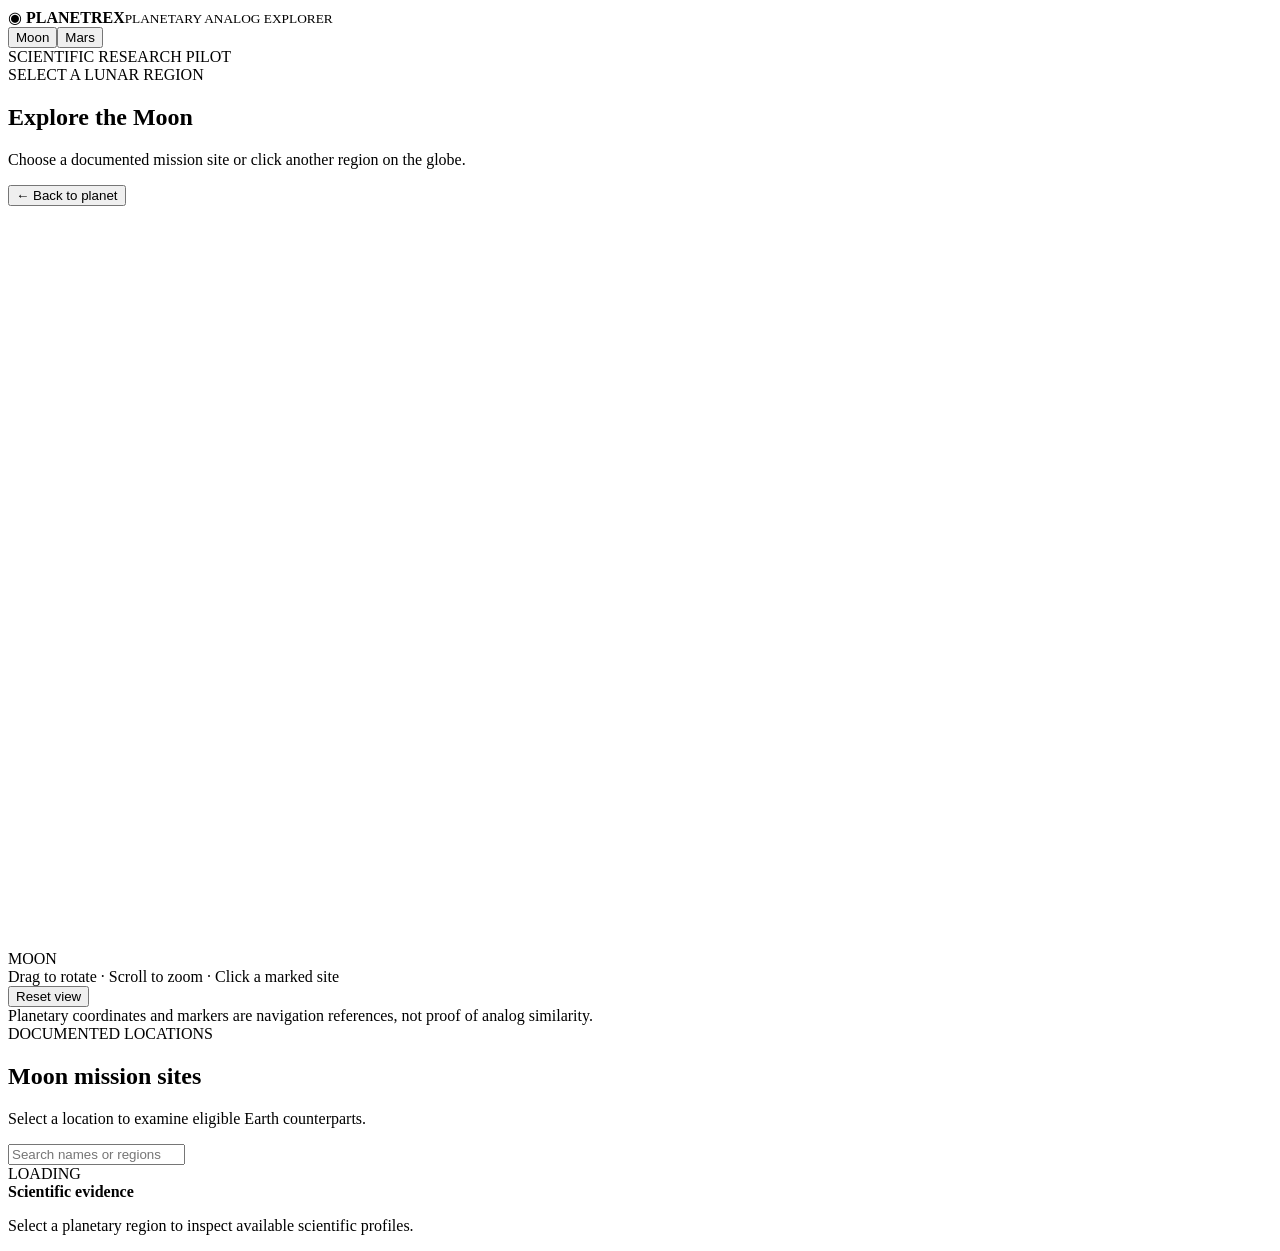
==== backend/app/web/index.html @ 90e09cd4 "Add functional Moon-first browser explorer" ====
<!doctype html>
<html lang="en"><head><meta charset="utf-8"><meta name="viewport" content="width=device-width, initial-scale=1"><title>PLANETREX — Planetary Explorer</title>
<link rel="stylesheet" href="/explorer-assets/explorer.css"><script src="/explorer-assets/explorer.js" defer></script></head>
<body><header class="topbar"><div class="brand">◉ <strong>PLANETREX</strong><small>PLANETARY ANALOG EXPLORER</small></div>
<nav aria-label="Choose planet"><button class="tab active" id="moon-tab">Moon</button><button class="tab" id="mars-tab">Mars</button></nav><span class="status">SCIENTIFIC RESEARCH PILOT</span></header>
<main class="layout"><section class="viewer"><div class="intro"><div class="eyebrow" id="mode-label">SELECT A LUNAR REGION</div>
<h1 id="page-heading">Explore the Moon</h1><p id="page-subtitle">Choose a documented mission site or click another region on the globe.</p>
<button id="back-button" class="back hidden">← Back to planet</button></div>
<div class="stage"><canvas id="globe" role="img" aria-label="Interactive planetary globe" width="740" height="740"></canvas>
<div class="stage-tag" id="globe-name">MOON</div><div class="instructions">Drag to rotate · Scroll to zoom · Click a marked site</div>
<button id="reset-button" class="reset">Reset view</button></div><div class="footer">Planetary coordinates and markers are navigation references, not proof of analog similarity.</div></section>
<aside class="sidebar"><div class="sidehead"><div class="eyebrow" id="side-type">DOCUMENTED LOCATIONS</div><h2 id="side-title">Moon mission sites</h2>
<p id="side-description">Select a location to examine eligible Earth counterparts.</p><input id="location-search" type="search" placeholder="Search names or regions"></div>
<div class="list-label" id="list-label">LOADING</div><div class="locations" id="locations" aria-live="polite"></div>
<div class="details" id="details"><b>Scientific evidence</b><p>Select a planetary region to inspect available scientific profiles.</p></div></aside></main></body></html>
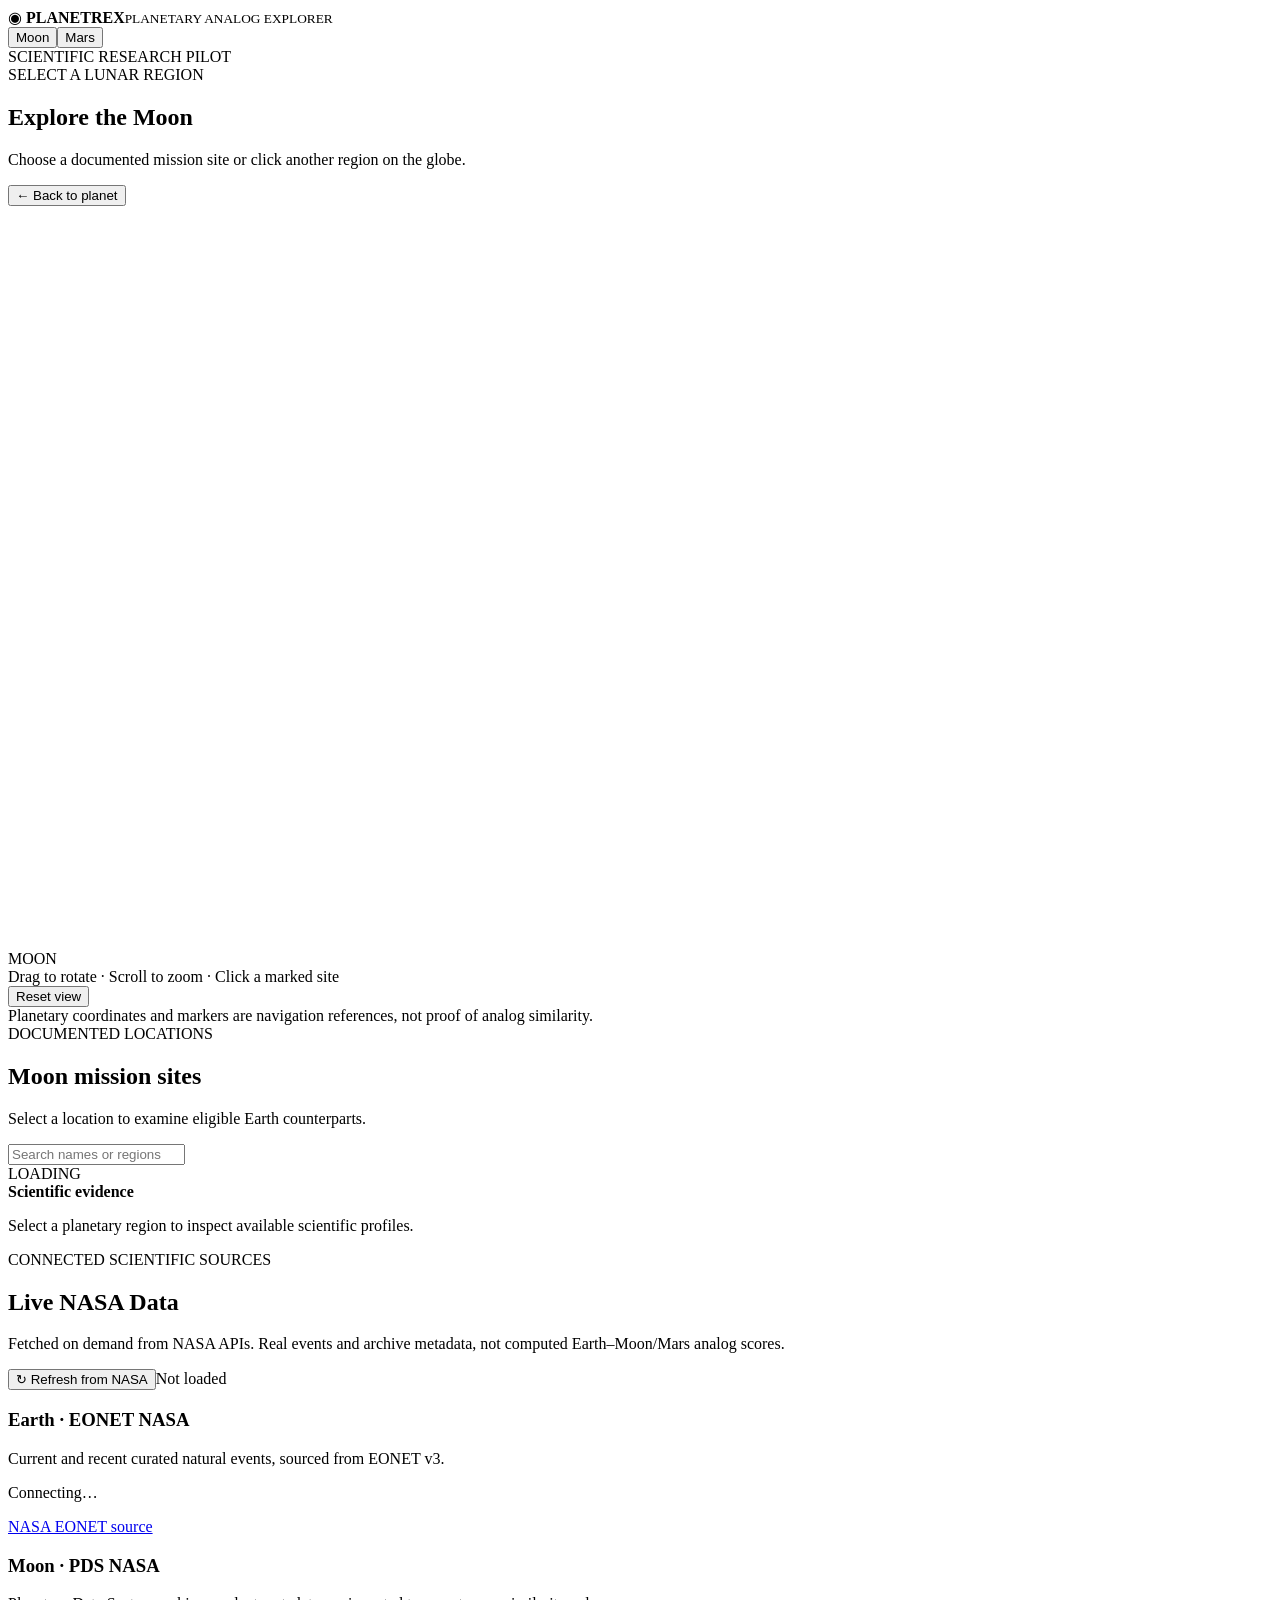
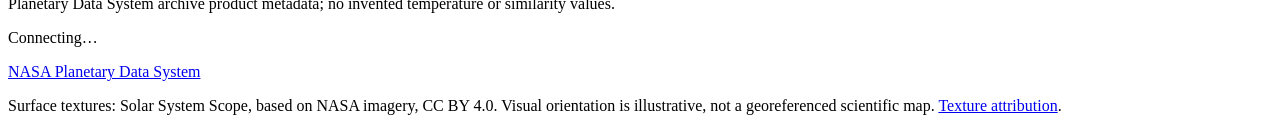
==== commit 4e1b7865: "Add visible live NASA sources and scientific provenance panel" ====
--- a/backend/app/web/index.html
+++ b/backend/app/web/index.html
@@ -12,4 +12,19 @@
 <aside class="sidebar"><div class="sidehead"><div class="eyebrow" id="side-type">DOCUMENTED LOCATIONS</div><h2 id="side-title">Moon mission sites</h2>
 <p id="side-description">Select a location to examine eligible Earth counterparts.</p><input id="location-search" type="search" placeholder="Search names or regions"></div>
 <div class="list-label" id="list-label">LOADING</div><div class="locations" id="locations" aria-live="polite"></div>
-<div class="details" id="details"><b>Scientific evidence</b><p>Select a planetary region to inspect available scientific profiles.</p></div></aside></main></body></html>+<div class="details" id="details"><b>Scientific evidence</b><p>Select a planetary region to inspect available scientific profiles.</p></div></aside></main>
+<section class="live-panel" id="nasa-live" aria-labelledby="live-title">
+  <div class="live-top"><div><div class="eyebrow">CONNECTED SCIENTIFIC SOURCES</div><h2 id="live-title">Live NASA Data</h2><p>Fetched on demand from NASA APIs. Real events and archive metadata, not computed Earth–Moon/Mars analog scores.</p></div>
+   <div class="live-actions"><button id="refresh-live" type="button">↻ Refresh from NASA</button><span id="live-state" role="status" aria-live="polite">Not loaded</span></div></div>
+  <div class="live-grid">
+   <article><h3>Earth · EONET <span class="api-pill">NASA</span></h3><p class="live-note">Current and recent curated natural events, sourced from EONET v3.</p>
+    <p id="earth-source-status" class="api-status">Connecting…</p><div id="earth-events" class="live-results"></div>
+    <a href="https://eonet.gsfc.nasa.gov/" target="_blank" rel="noopener noreferrer">NASA EONET source</a>
+   </article>
+   <article><h3 id="pds-title">Moon · PDS <span class="api-pill">NASA</span></h3><p class="live-note">Planetary Data System archive product metadata; no invented temperature or similarity values.</p>
+    <p id="pds-source-status" class="api-status">Connecting…</p><div id="pds-products" class="live-results"></div>
+    <a href="https://pds.nasa.gov/" target="_blank" rel="noopener noreferrer">NASA Planetary Data System</a>
+   </article>
+  </div>
+ <p class="source-credit">Surface textures: Solar System Scope, based on NASA imagery, CC BY 4.0. Visual orientation is illustrative, not a georeferenced scientific map. <a href="https://www.solarsystemscope.com/textures/" target="_blank" rel="noopener noreferrer">Texture attribution</a>.</p>
+</section></body></html>
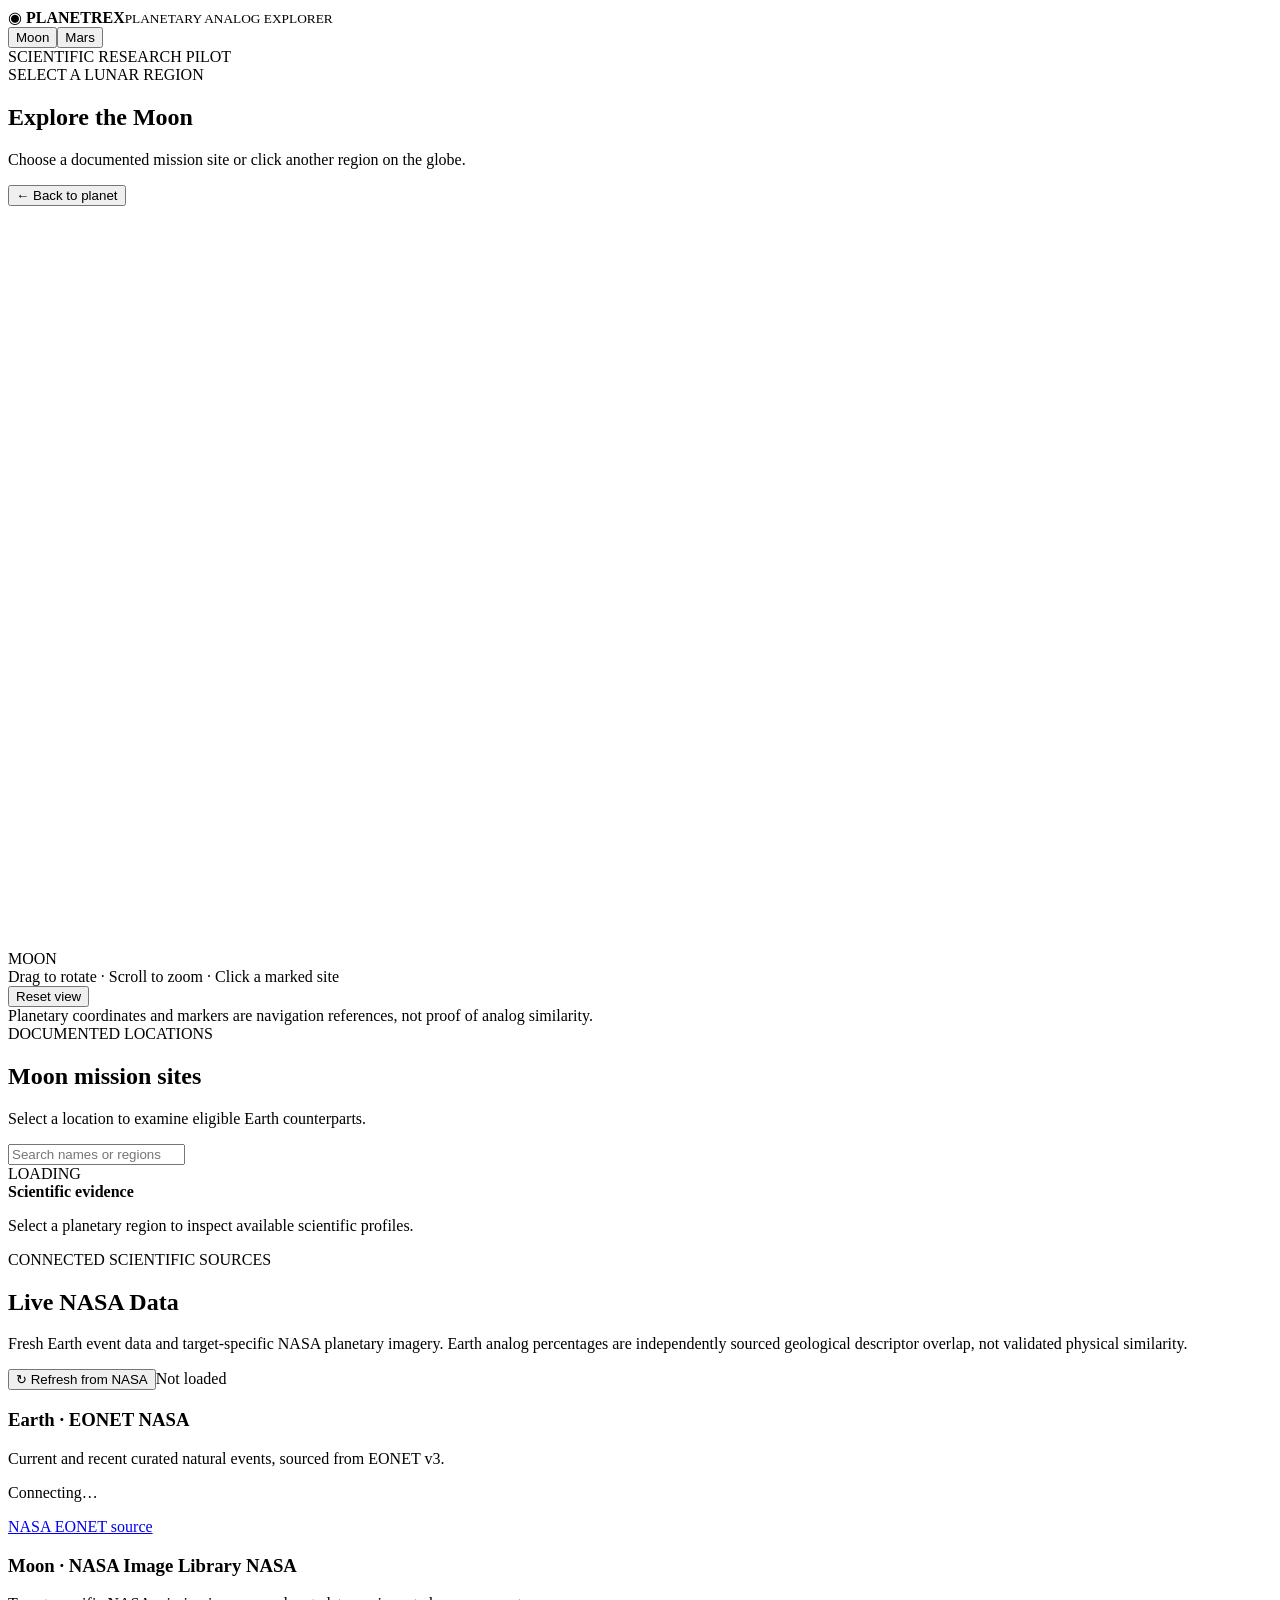
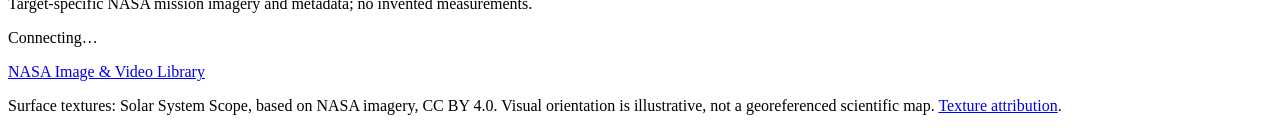
==== commit 74439a99: "Clearly label target-specific NASA imagery and honest analog screening metric" ====
--- a/backend/app/web/index.html
+++ b/backend/app/web/index.html
@@ -14,16 +14,16 @@
 <div class="list-label" id="list-label">LOADING</div><div class="locations" id="locations" aria-live="polite"></div>
 <div class="details" id="details"><b>Scientific evidence</b><p>Select a planetary region to inspect available scientific profiles.</p></div></aside></main>
 <section class="live-panel" id="nasa-live" aria-labelledby="live-title">
-  <div class="live-top"><div><div class="eyebrow">CONNECTED SCIENTIFIC SOURCES</div><h2 id="live-title">Live NASA Data</h2><p>Fetched on demand from NASA APIs. Real events and archive metadata, not computed Earth–Moon/Mars analog scores.</p></div>
+  <div class="live-top"><div><div class="eyebrow">CONNECTED SCIENTIFIC SOURCES</div><h2 id="live-title">Live NASA Data</h2><p>Fresh Earth event data and target-specific NASA planetary imagery. Earth analog percentages are independently sourced geological descriptor overlap, not validated physical similarity.</p></div>
    <div class="live-actions"><button id="refresh-live" type="button">↻ Refresh from NASA</button><span id="live-state" role="status" aria-live="polite">Not loaded</span></div></div>
   <div class="live-grid">
    <article><h3>Earth · EONET <span class="api-pill">NASA</span></h3><p class="live-note">Current and recent curated natural events, sourced from EONET v3.</p>
     <p id="earth-source-status" class="api-status">Connecting…</p><div id="earth-events" class="live-results"></div>
     <a href="https://eonet.gsfc.nasa.gov/" target="_blank" rel="noopener noreferrer">NASA EONET source</a>
    </article>
-   <article><h3 id="pds-title">Moon · PDS <span class="api-pill">NASA</span></h3><p class="live-note">Planetary Data System archive product metadata; no invented temperature or similarity values.</p>
+   <article><h3 id="pds-title">Moon · NASA Image Library <span class="api-pill">NASA</span></h3><p class="live-note">Target-specific NASA mission imagery and metadata; no invented measurements.</p>
     <p id="pds-source-status" class="api-status">Connecting…</p><div id="pds-products" class="live-results"></div>
-    <a href="https://pds.nasa.gov/" target="_blank" rel="noopener noreferrer">NASA Planetary Data System</a>
+    <a href="https://images.nasa.gov/" target="_blank" rel="noopener noreferrer">NASA Image &amp; Video Library</a>
    </article>
   </div>
  <p class="source-credit">Surface textures: Solar System Scope, based on NASA imagery, CC BY 4.0. Visual orientation is illustrative, not a georeferenced scientific map. <a href="https://www.solarsystemscope.com/textures/" target="_blank" rel="noopener noreferrer">Texture attribution</a>.</p>
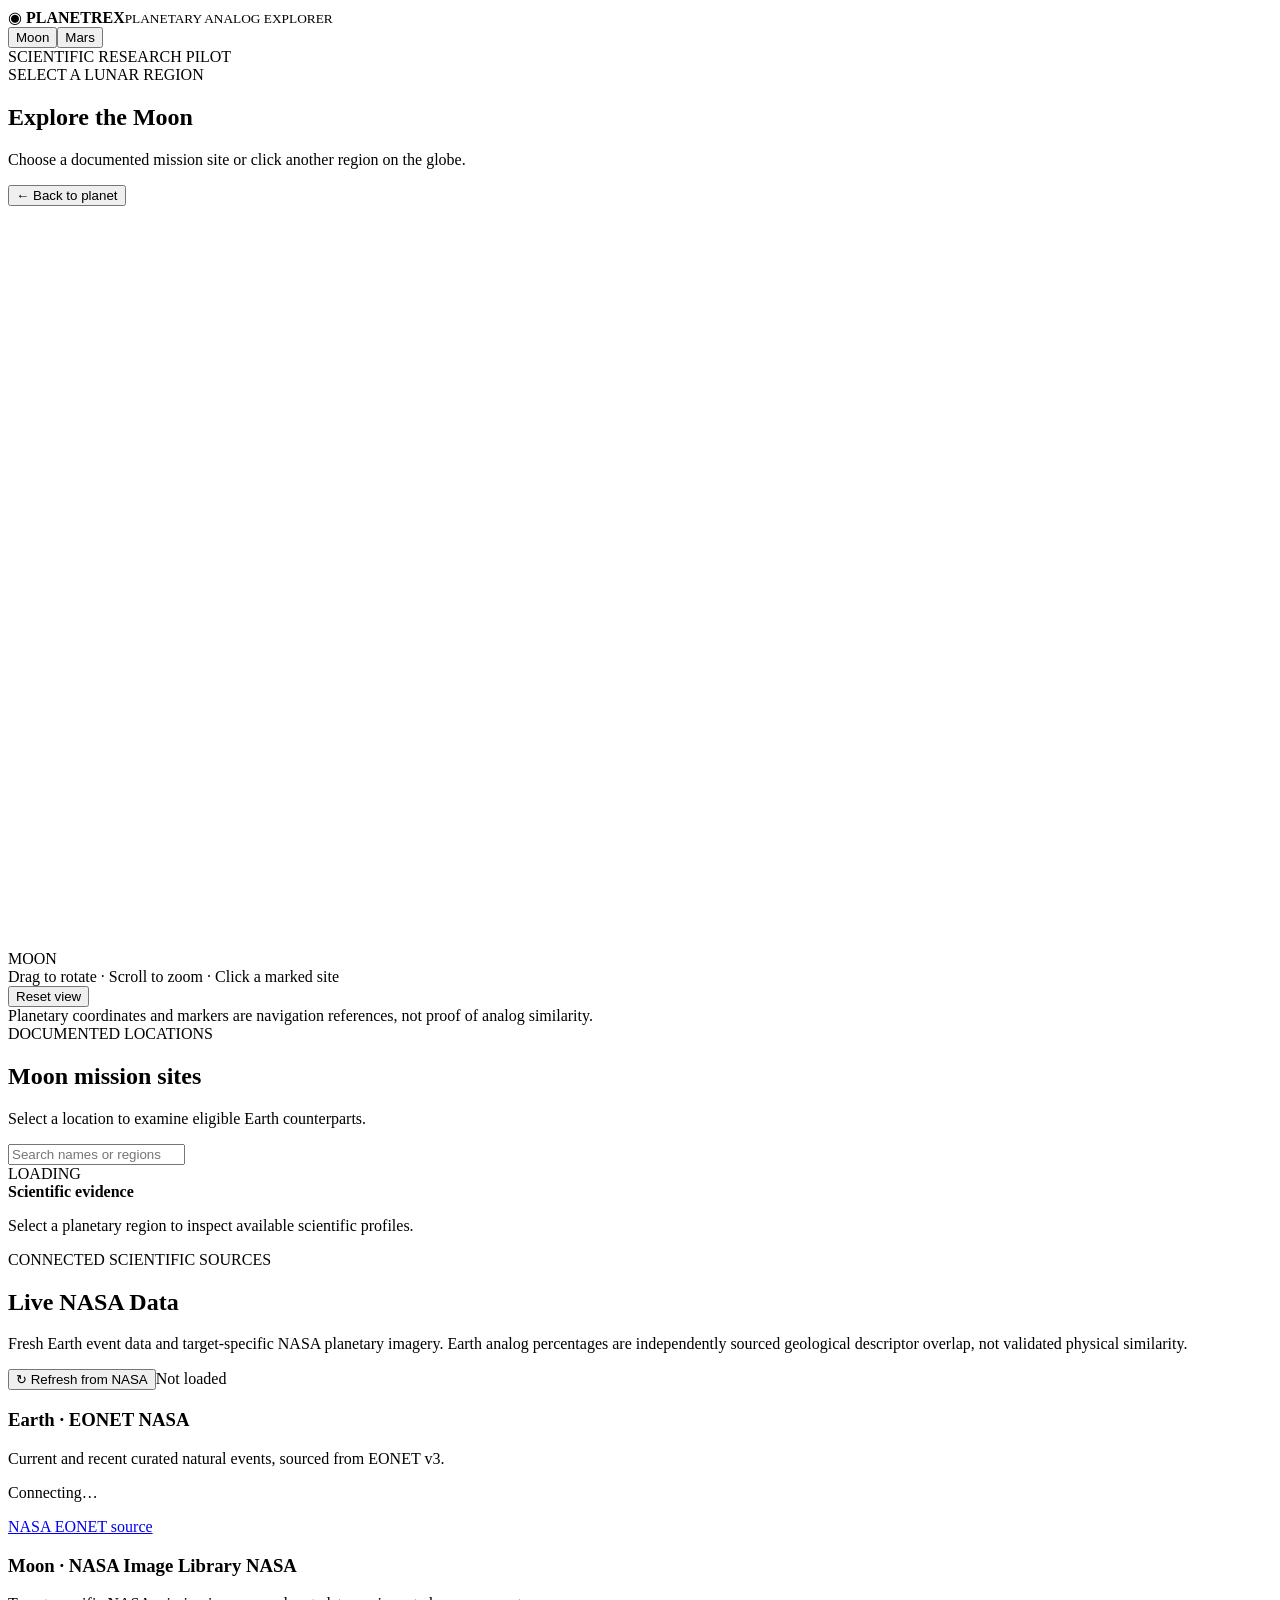
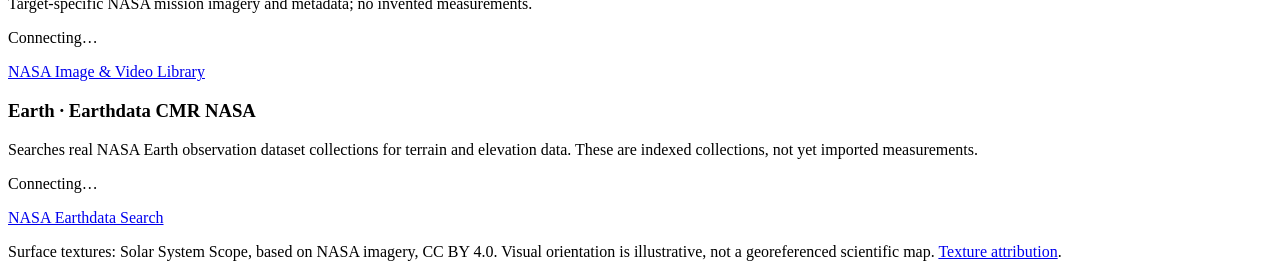
==== commit 39820a05: "Display NASA Earthdata terrain datasets as a separate searchable source catalogue" ====
--- a/backend/app/web/index.html
+++ b/backend/app/web/index.html
@@ -25,6 +25,11 @@
     <p id="pds-source-status" class="api-status">Connecting…</p><div id="pds-products" class="live-results"></div>
     <a href="https://images.nasa.gov/" target="_blank" rel="noopener noreferrer">NASA Image &amp; Video Library</a>
    </article>
+   <article><h3>Earth · Earthdata CMR <span class="api-pill">NASA</span></h3>
+    <p class="live-note">Searches real NASA Earth observation dataset collections for terrain and elevation data. These are indexed collections, not yet imported measurements.</p>
+    <p id="cmr-source-status" class="api-status">Connecting…</p><div id="cmr-products" class="live-results"></div>
+    <a href="https://search.earthdata.nasa.gov/" target="_blank" rel="noopener noreferrer">NASA Earthdata Search</a>
+   </article>
   </div>
  <p class="source-credit">Surface textures: Solar System Scope, based on NASA imagery, CC BY 4.0. Visual orientation is illustrative, not a georeferenced scientific map. <a href="https://www.solarsystemscope.com/textures/" target="_blank" rel="noopener noreferrer">Texture attribution</a>.</p>
 </section></body></html>
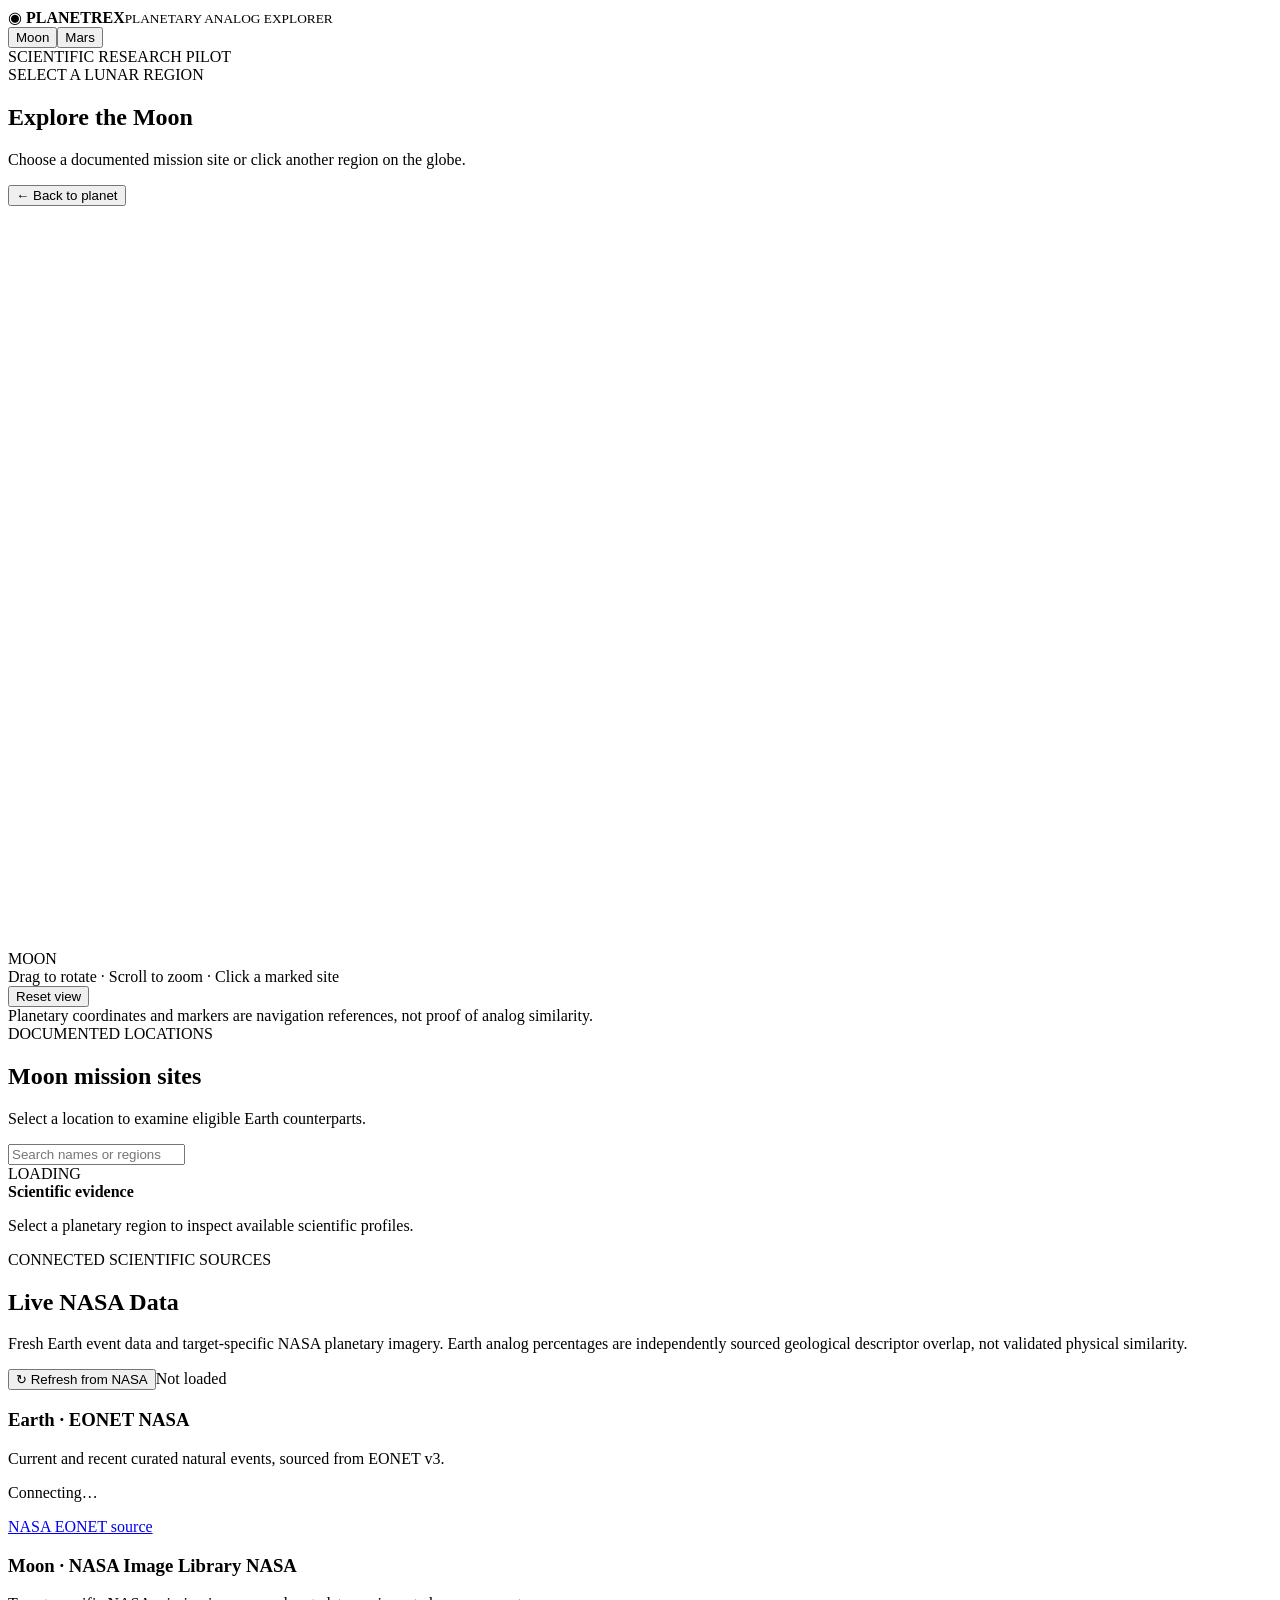
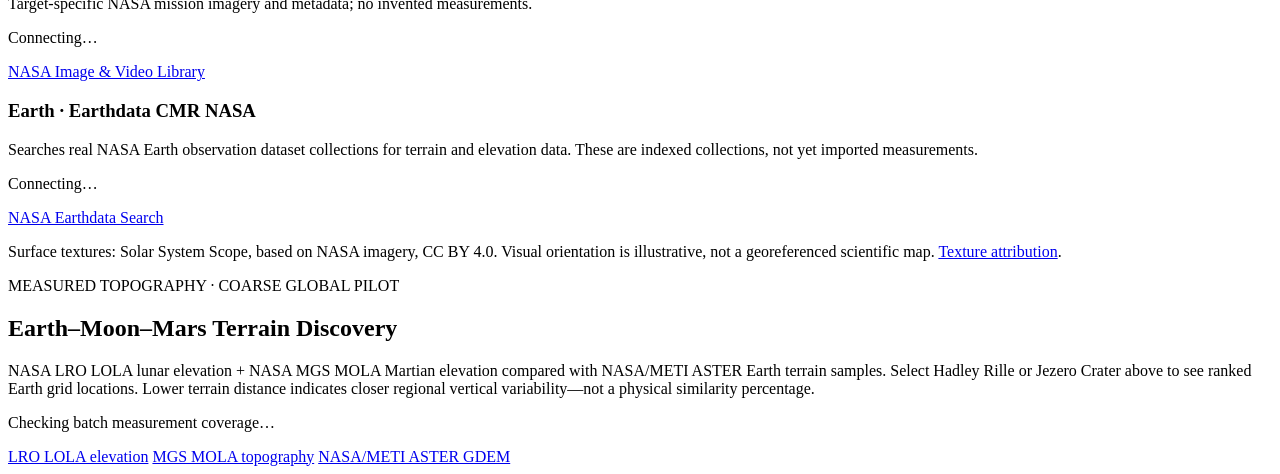
==== commit 547a7084: "Show measured NASA LOLA/MOLA–ASTER global terrain survey coverage and data provenance" ====
--- a/backend/app/web/index.html
+++ b/backend/app/web/index.html
@@ -32,4 +32,15 @@
    </article>
   </div>
  <p class="source-credit">Surface textures: Solar System Scope, based on NASA imagery, CC BY 4.0. Visual orientation is illustrative, not a georeferenced scientific map. <a href="https://www.solarsystemscope.com/textures/" target="_blank" rel="noopener noreferrer">Texture attribution</a>.</p>
+</section><section class="survey-panel" aria-label="Global terrain survey">
+ <div class="survey-info">
+  <div class="eyebrow">MEASURED TOPOGRAPHY · COARSE GLOBAL PILOT</div>
+  <h2>Earth–Moon–Mars Terrain Discovery</h2>
+  <p>NASA LRO LOLA lunar elevation + NASA MGS MOLA Martian elevation compared with NASA/METI ASTER Earth terrain samples.
+  Select Hadley Rille or Jezero Crater above to see ranked Earth grid locations. Lower terrain distance indicates closer regional vertical variability—not a physical similarity percentage.</p>
+  <p id="survey-data-status" class="api-status" aria-live="polite">Checking batch measurement coverage…</p>
+  <div class="survey-sources"><a href="https://svs.gsfc.nasa.gov/4720/" target="_blank" rel="noopener noreferrer">LRO LOLA elevation</a>
+  <a href="https://pds-geosciences.wustl.edu/missions/mgs/megdr.html" target="_blank" rel="noopener noreferrer">MGS MOLA topography</a>
+  <a href="https://www.opentopodata.org/datasets/aster/" target="_blank" rel="noopener noreferrer">NASA/METI ASTER GDEM</a></div>
+ </div>
 </section></body></html>
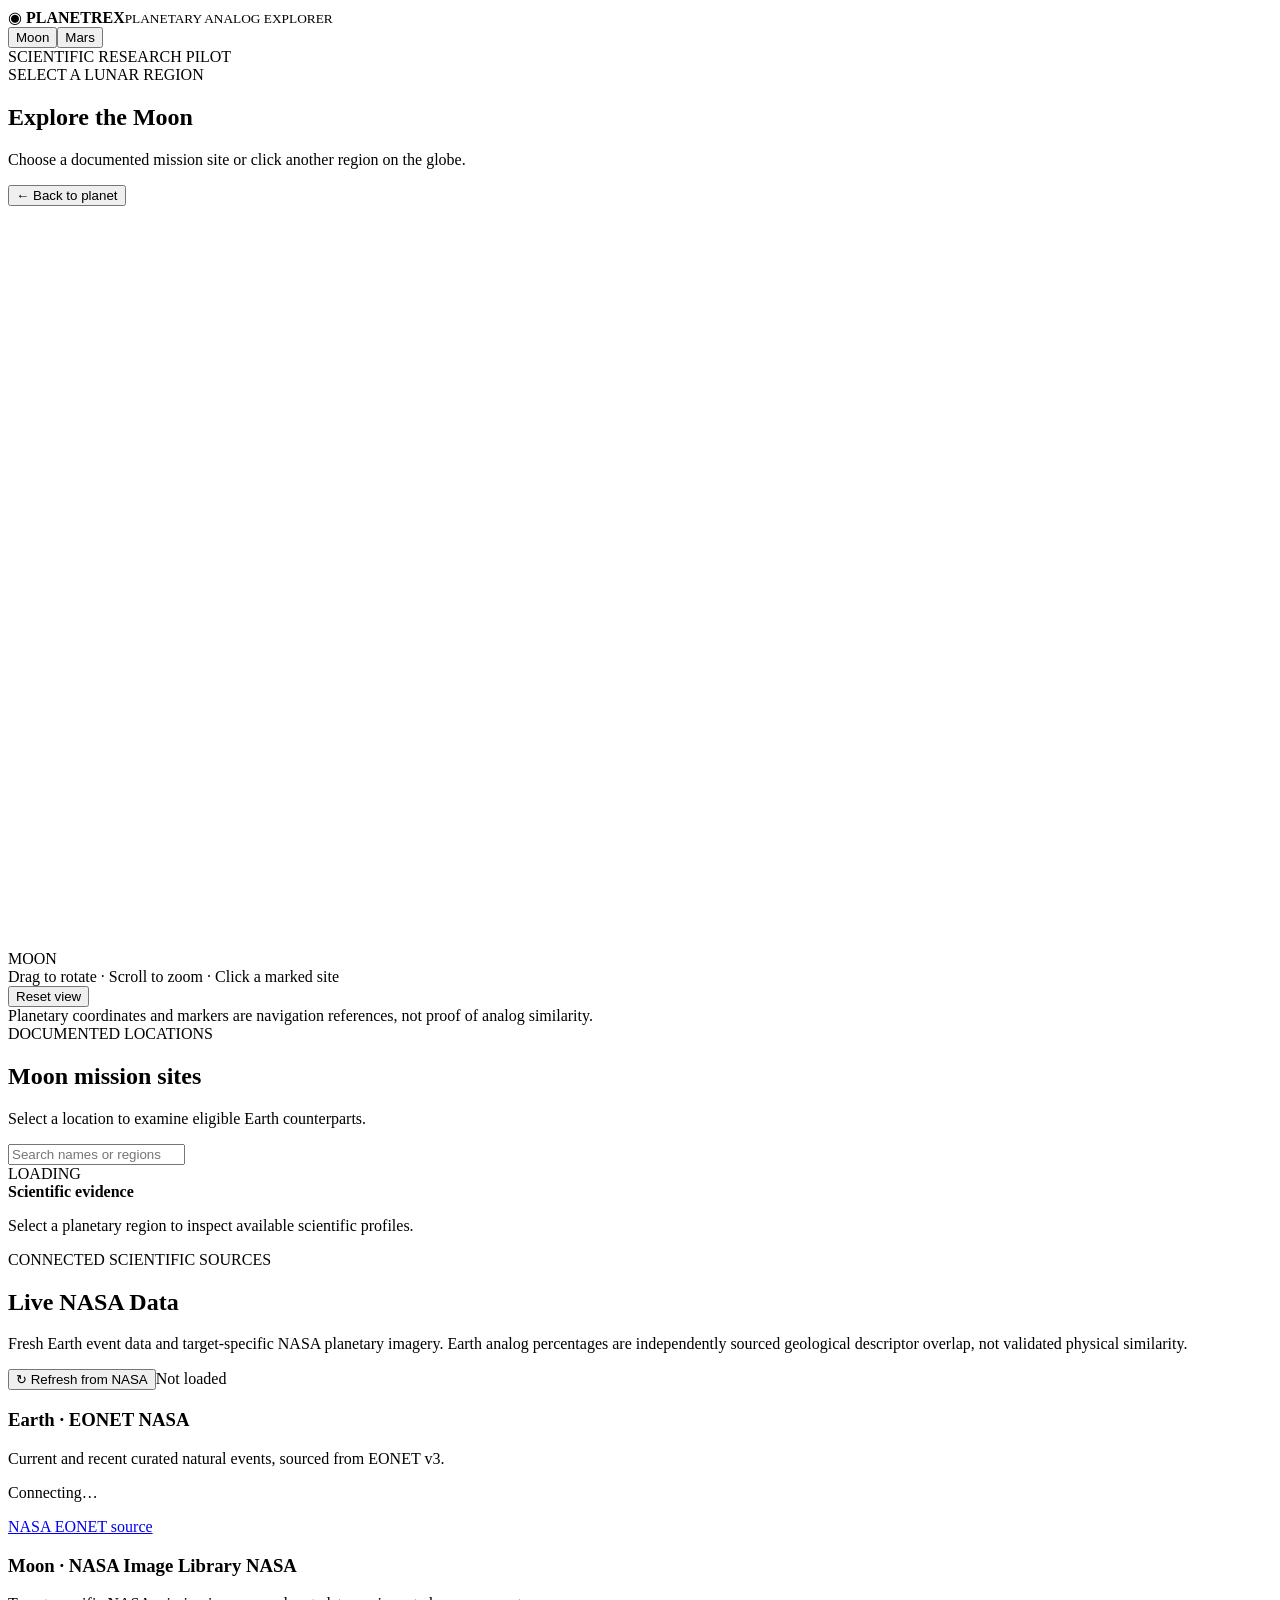
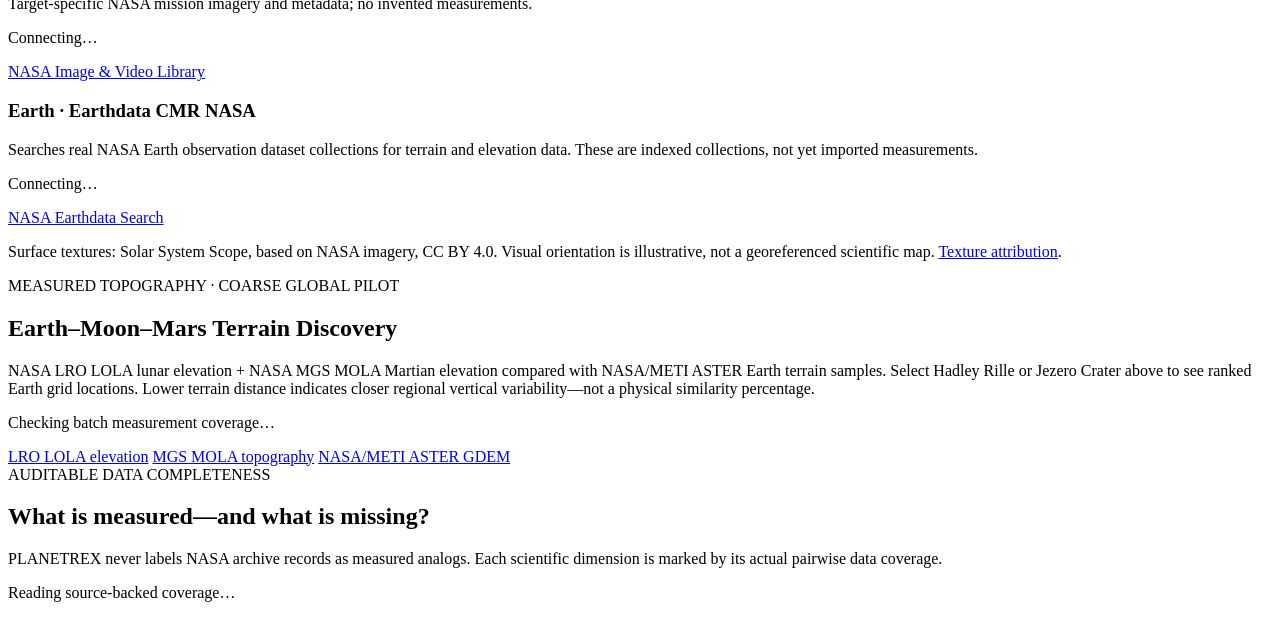
==== commit f2e56021: "Show scientifically honest eight-dimension measured vs missing evidence matrix" ====
--- a/backend/app/web/index.html
+++ b/backend/app/web/index.html
@@ -43,4 +43,12 @@
   <a href="https://pds-geosciences.wustl.edu/missions/mgs/megdr.html" target="_blank" rel="noopener noreferrer">MGS MOLA topography</a>
   <a href="https://www.opentopodata.org/datasets/aster/" target="_blank" rel="noopener noreferrer">NASA/METI ASTER GDEM</a></div>
  </div>
+</section><section class="coverage-panel" aria-labelledby="coverage-title">
+ <div class="coverage-wrap">
+  <div class="eyebrow">AUDITABLE DATA COMPLETENESS</div>
+  <h2 id="coverage-title">What is measured—and what is missing?</h2>
+  <p>PLANETREX never labels NASA archive records as measured analogs. Each scientific dimension is marked by its actual pairwise data coverage.</p>
+  <p id="coverage-summary" class="api-status" role="status">Reading source-backed coverage…</p>
+  <div id="coverage-rows" class="coverage-rows" aria-label="Scientific dimension status"></div>
+ </div>
 </section></body></html>
